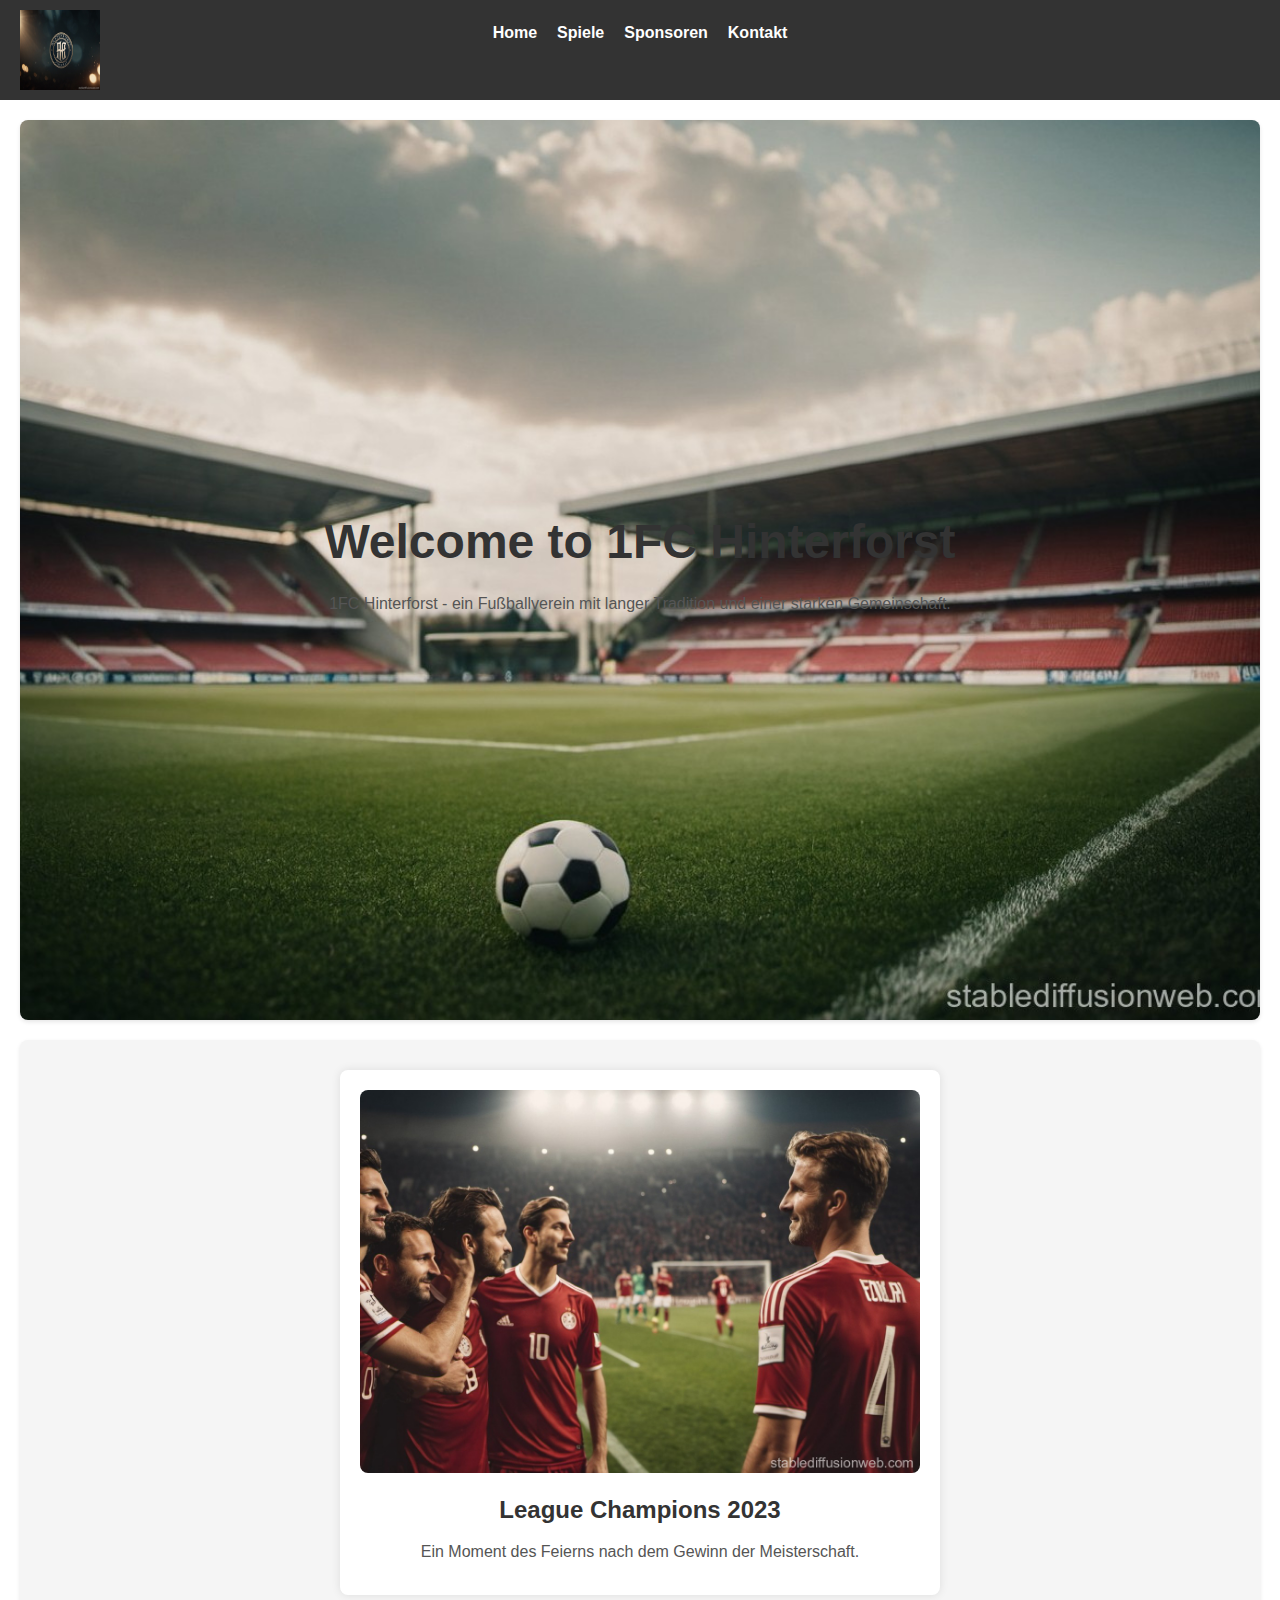
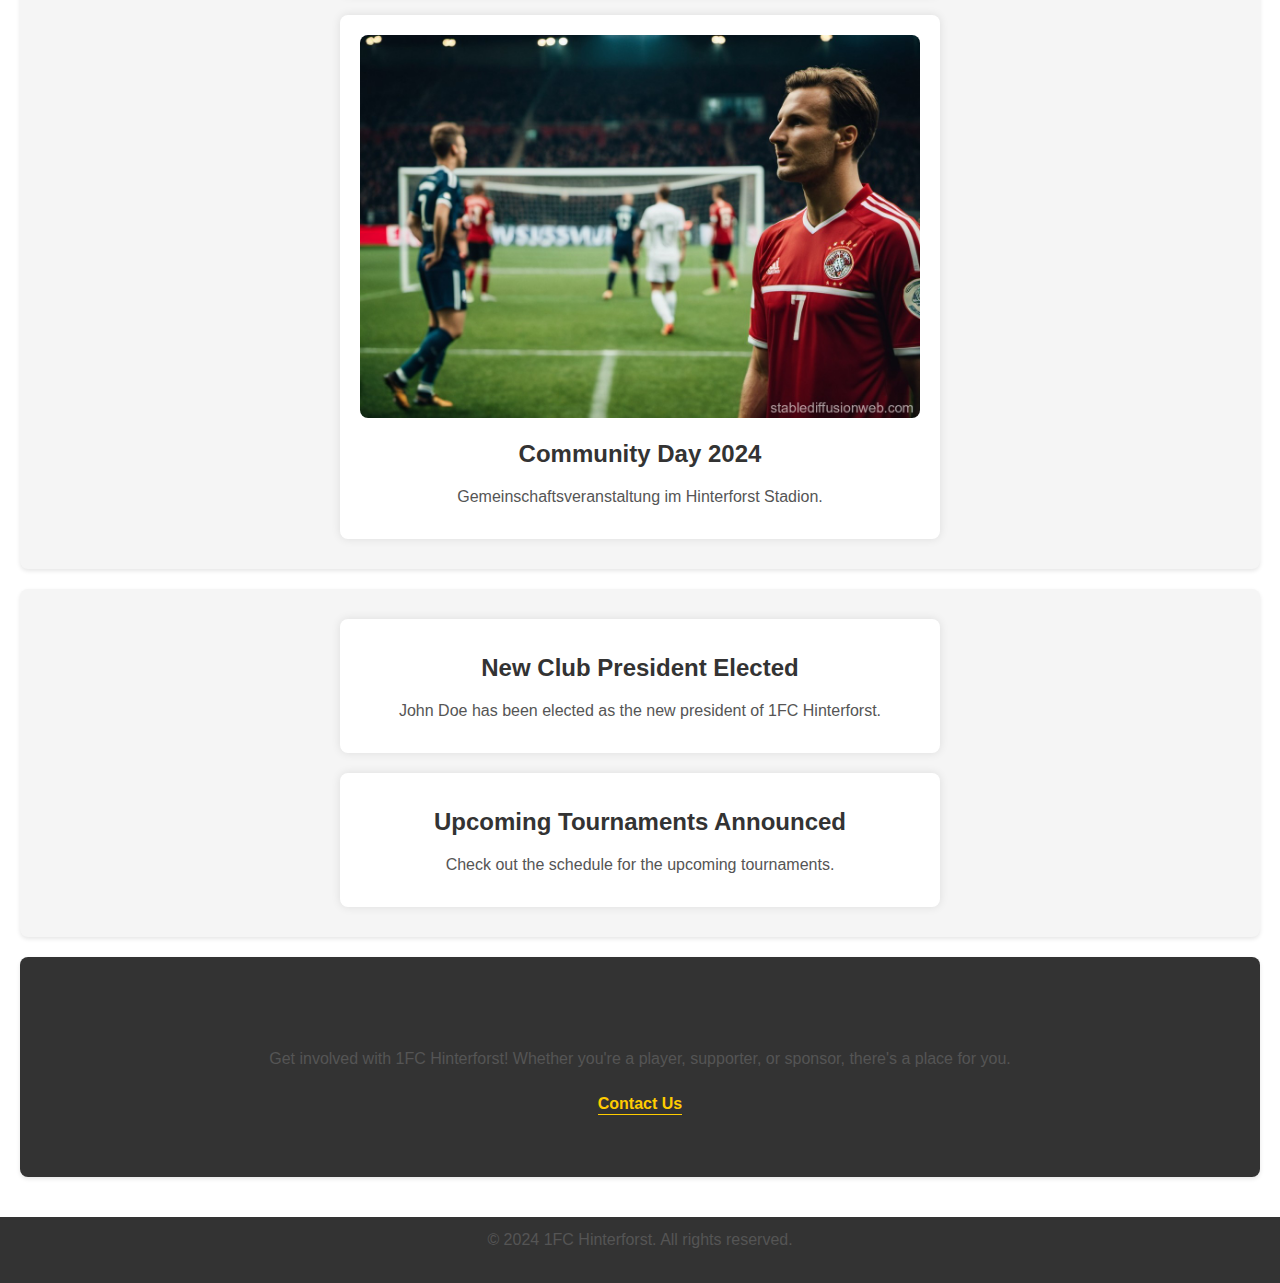
==== index.html @ 817dc49d "website läuft" ====
<!DOCTYPE html>
<html lang="de">
<head>
    <meta charset="UTF-8">
    <meta name="viewport" content="width=device-width, initial-scale=1.0">
    <title>1FC Hinterforst</title>
    <link rel="stylesheet" href="styles.css"> <!-- link to external stylesheet -->
    <style>
        /* Additional styles for the highlights and news sections */
        #highlights, #news {
            background-color: #f5f5f5;
            padding: 20px 0;
            text-align: center;
        }

        .highlight, .news-item {
            display: inline-block;
            width: calc(50% - 20px);
            margin: 10px;
            background-color: #fff;
            padding: 20px;
            border-radius: 8px;
            box-shadow: 0 0 10px rgba(0, 0, 0, 0.1);
            text-align: center;
            vertical-align: top;
        }

        .highlight img, .news-item img {
            max-width: 100%;
            height: auto;
            border-radius: 8px;
        }

        .highlight h3, .news-item h3 {
            margin-top: 10px;
            font-family: 'Arial', sans-serif; /* Separate font for titles */
            font-size: 1.5rem; /* Larger font size for titles */
            font-weight: bold; /* Bold font weight for titles */
        }

        .highlight p, .news-item p {
            margin: 10px 0;
            font-family: 'Helvetica', sans-serif; /* Font for regular text */
            font-size: 1rem; /* Normal font size for regular text */
        }

        /* Responsive styles */
        @media (max-width: 768px) {
            .highlight, .news-item {
                width: 100%;
            }
        }
    </style>
</head>
<body>
<header>
    <img id="club-logo" src="186edff5-66ef-43fa-a8b8-785b98fd1cc7(1).jpg" alt="Club Logo">
    <nav>
        <ul>
            <li><a href="Home.html">Home</a></li>
            <li><a href="spiele.html">Spiele</a></li>
            <li><a href="sponsoren.html">Sponsoren</a></li>
            <li><a href="kontakt.html">Kontakt</a></li>
        </ul>
    </nav>
</header>
<main>
    <section id="welcome">
        <div class="content">
            <h1>Welcome to 1FC Hinterforst</h1>
            <p>1FC Hinterforst - ein Fußballverein mit langer Tradition und einer starken Gemeinschaft.</p>
        </div>
    </section>

    <section id="highlights">
        <a href="leagueBericht.html" style="text-decoration: none; color: inherit;">
            <div class="highlight">
                <img src="bild2.jpg" alt="Highlight 1">
                <h3>League Champions 2023</h3>
                <p>Ein Moment des Feierns nach dem Gewinn der Meisterschaft.</p>
            </div>
        </a>
        <a href="communityDayBericht.html" style="text-decoration: none; color: inherit;">
            <div class="highlight">
                <img src="bild1.jpg" alt="Highlight 2">
                <h3>Community Day 2024</h3>
                <p>Gemeinschaftsveranstaltung im Hinterforst Stadion.</p>
            </div>
        </a>
    </section>

    <section id="news">
        <a href="newpresident.html" style="text-decoration: none; color: inherit;">
            <div class="news-item">
                <h3>New Club President Elected</h3>
                <p>John Doe has been elected as the new president of 1FC Hinterforst.</p>
            </div>
        </a>
        <div class="news-item">
            <h3>Upcoming Tournaments Announced</h3>
            <p>Check out the schedule for the upcoming tournaments.</p>
        </div>
    </section>



    <section id="call-to-action">
        <div class="content">
            <h2>Join the Games or Support the Club</h2>
            <p>Get involved with 1FC Hinterforst! Whether you're a player, supporter, or sponsor, there's a place for you.</p>
            <p><a href="kontakt.html">Contact Us</a></p>
        </div>
    </section>
</main>
<footer>
    <p>&copy; 2024 1FC Hinterforst. All rights reserved.</p>
</footer>

</body>
</html>
---- styles.css ----
/* Global Styles */
* {
    box-sizing: border-box;
    margin: 0;
    padding: 0;
}

body {
    font-family: 'Segoe UI', Tahoma, Geneva, Verdana, sans-serif;
    line-height: 1.6;
    color: var(--text-color);
    background-color: var(--bg-color);
}

h1, h2, h3, h4, h5, h6 {
    font-weight: bold;
    color: #333;
    margin-bottom: 10px;
}

p {
    margin-bottom: 20px;
    color: #555;
}

a {
    text-decoration: none;
    color: #337ab7;
}

a:hover {
    color: #23527c;
}


/* Header Styles */
header {
    background-color: #333;
    color: #fff;
    padding: 20px 0;
    text-align: center;
    position: relative;
    height: 100px; /* Feste Höhe des Headers */
}

#club-logo {
    position: absolute;
    top: 10px; /* Anpassen nach Bedarf */
    left: 20px; /* Anpassen nach Bedarf */
    width: 80px; /* Breite des quadratischen Logos */
    height: 80px; /* Höhe des quadratischen Logos */
}

header nav {
    display: flex;
    justify-content: center;
}

header nav ul {
    display: flex;
    list-style: none;
    margin: 0;
    padding: 0;
}

header nav li {
    margin: 0 10px;
}

header nav a {
    color: #fff;
    font-weight: bold;
    transition: color 0.3s ease;
}

header nav a:hover {
    color: #ffcc00;
}

/* Main Styles */
main {
    padding: 20px;
}

section {
    background-color: #fff;
    padding: 20px;
    margin-bottom: 20px;
    border-radius: 8px;
    box-shadow: 0 2px 4px rgba(0, 0, 0, 0.1);
}

section h2 {
    margin-top: 0;
    color: #333;
}

/* Homepage Styles */
#welcome {
    background-image: url('bild3.jpg');
    background-size: cover;
    background-position: center;
    height: 100vh;
    display: flex;
    justify-content: center;
    align-items: center;
    color: #fff;
    text-align: center;
}

#welcome h1 {
    font-size: 3rem;
    margin-bottom: 10px;
}

/* Highlights Section */
#highlights {
    display: flex;
    flex-wrap: wrap;
    justify-content: center;
}

.highlight {
    margin: 20px;
    width: calc(100% / 2 - 40px); /* Two items per row */
    text-align: center;
    transition: transform 0.3s ease;
}

.highlight:hover {
    transform: translateY(-10px);
}

.highlight img {
    width: 100%;
    height: 200px;
    object-fit: cover;
    border-radius: 8px;
}

/* News Section */
#news {
    text-align: center;
}

.news-item {
    margin-bottom: 20px;
    text-align: left;
}

.news-item h3 {
    margin-bottom: 10px;
}

/* Upcoming Matches Section */
#upcoming-matches {
    text-align: center;
}

.match {
    margin-bottom: 20px;
    text-align: left;
}

.match h3 {
    margin-bottom: 5px;
}

.match p {
    margin-bottom: 5px;
}

.match a {
    color: #337ab7;
    font-weight: bold;
}

.match a:hover {
    color: #23527c;
}

/* Call to Action Section */
#call-to-action {
    background-color: #333;
    color: #fff;
    text-align: center;
    padding: 40px 0;
}

#call-to-action p {
    margin-bottom: 20px;
}

#call-to-action a {
    color: #ffcc00;
    font-weight: bold;
    border-bottom: 1px solid #ffcc00;
    padding-bottom: 2px;
    transition: border-bottom 0.3s ease;
}

#call-to-action a:hover {
    border-bottom: 1px solid transparent;
}

/* Footer Styles */
footer {
    background-color: #333;
    color: #fff;
    text-align: center;
    padding: 10px 0;
}

/* Responsive Design */
@media (max-width: 768px) {
    header nav {
        flex-direction: column;
    }

    header nav a {
        margin: 10px 0;
    }

    .highlight {
        width: calc(100% - 40px); /* One item per row */
    }

    .highlight img,
    .match img,
    .sponsor img {
        height: 350px;
    }

    /* Grid layout for Spiele, Sponsoren, Kontakt */
    #matches,
    #sponsors,
    #contact {
        display: grid;
        grid-template-columns: repeat(auto-fill, minmax(300px, 1fr));
        gap: 20px;
    }
}
/* Additional styles for the slideshow */
.slideshow {
    position: relative;
    overflow: hidden;
    margin-bottom: 20px;
    max-width: 100%;
}

.slides {
    display: flex;
    transition: transform 0.5s ease-in-out;
    justify-content: center; /* Center align the slides */
}

.slide {
    min-width: 100%;
    flex: 0 0 auto;
    transition: transform 0.5s ease-in-out;
}

.highlight {
    background-color: #fff;
    padding: 20px;
    margin-bottom: 20px;
    border-radius: 8px;
    box-shadow: 0 0 10px rgba(0, 0, 0, 0.1);
    text-align: center; /* Center align content */
}

.highlight img {
    max-width: 100%;
    height: auto;
    border-radius: 8px;
}

.highlight h3 {
    margin-top: 10px;
}

.highlight p {
    margin: 10px 0;
}

/* Responsive styles */
@media (max-width: 768px) {
    .slides {
        flex-wrap: wrap;
    }

    .slide {
        min-width: 100%;
    }

    .highlight img {
        border-radius: 0;
    }
}
/* Additional styles for the highlights and news sections */
#highlights, #news {
    background-color: #f5f5f5;
    padding: 20px 0;
    text-align: center;
}

.highlight, .news-item {
    display: inline-block;
    width: calc(50% - 20px); /* 50% width minus margin */
    margin: 10px;
    background-color: #fff;
    padding: 20px;
    border-radius: 8px;
    box-shadow: 0 0 10px rgba(0, 0, 0, 0.1);
    text-align: center;
    vertical-align: top;
}
/* Additional styles for the highlights and news sections */
#highlights, #news {
    background-color: #f5f5f5;
    padding: 20px 0;
    text-align: center;
}

.highlight, .news-item {
    display: inline-block;
    width: calc(50% - 20px); /* 50% width minus margin */
    margin: 10px;
    background-color: #fff;
    padding: 20px;
    border-radius: 8px;
    box-shadow: 0 0 10px rgba(0, 0, 0, 0.1);
    text-align: center;
    vertical-align: top;
}

.highlight img, .news-item img {
    max-width: 100%;
    height: auto;
    border-radius: 8px;
}

.highlight h3, .news-item h3 {
    margin-top: 10px;
    font-family: 'Arial', sans-serif; /* Separate font for titles */
    font-size: 1.5rem; /* Larger font size for titles */
    font-weight: bold; /* Bold font weight for titles */
}

.highlight p, .news-item p {
    margin: 10px 0;
    font-family: 'Helvetica', sans-serif; /* Font for regular text */
    font-size: 1rem; /* Normal font size for regular text */
}

/* Responsive styles */
@media (max-width: 768px) {
    .highlight, .news-item {
        width: 100%;
    }
}

.highlight img, .news-item img {
    max-width: 100%;
    height: auto;
    border-radius: 8px;
}

.highlight h3, .news-item h3 {
    margin-top: 10px;
}

.highlight p, .news-item p {
    margin: 10px 0;
}

/* Responsive styles */
@media (max-width: 768px) {
    .highlight, .news-item {
        width: 100%;
    }
}
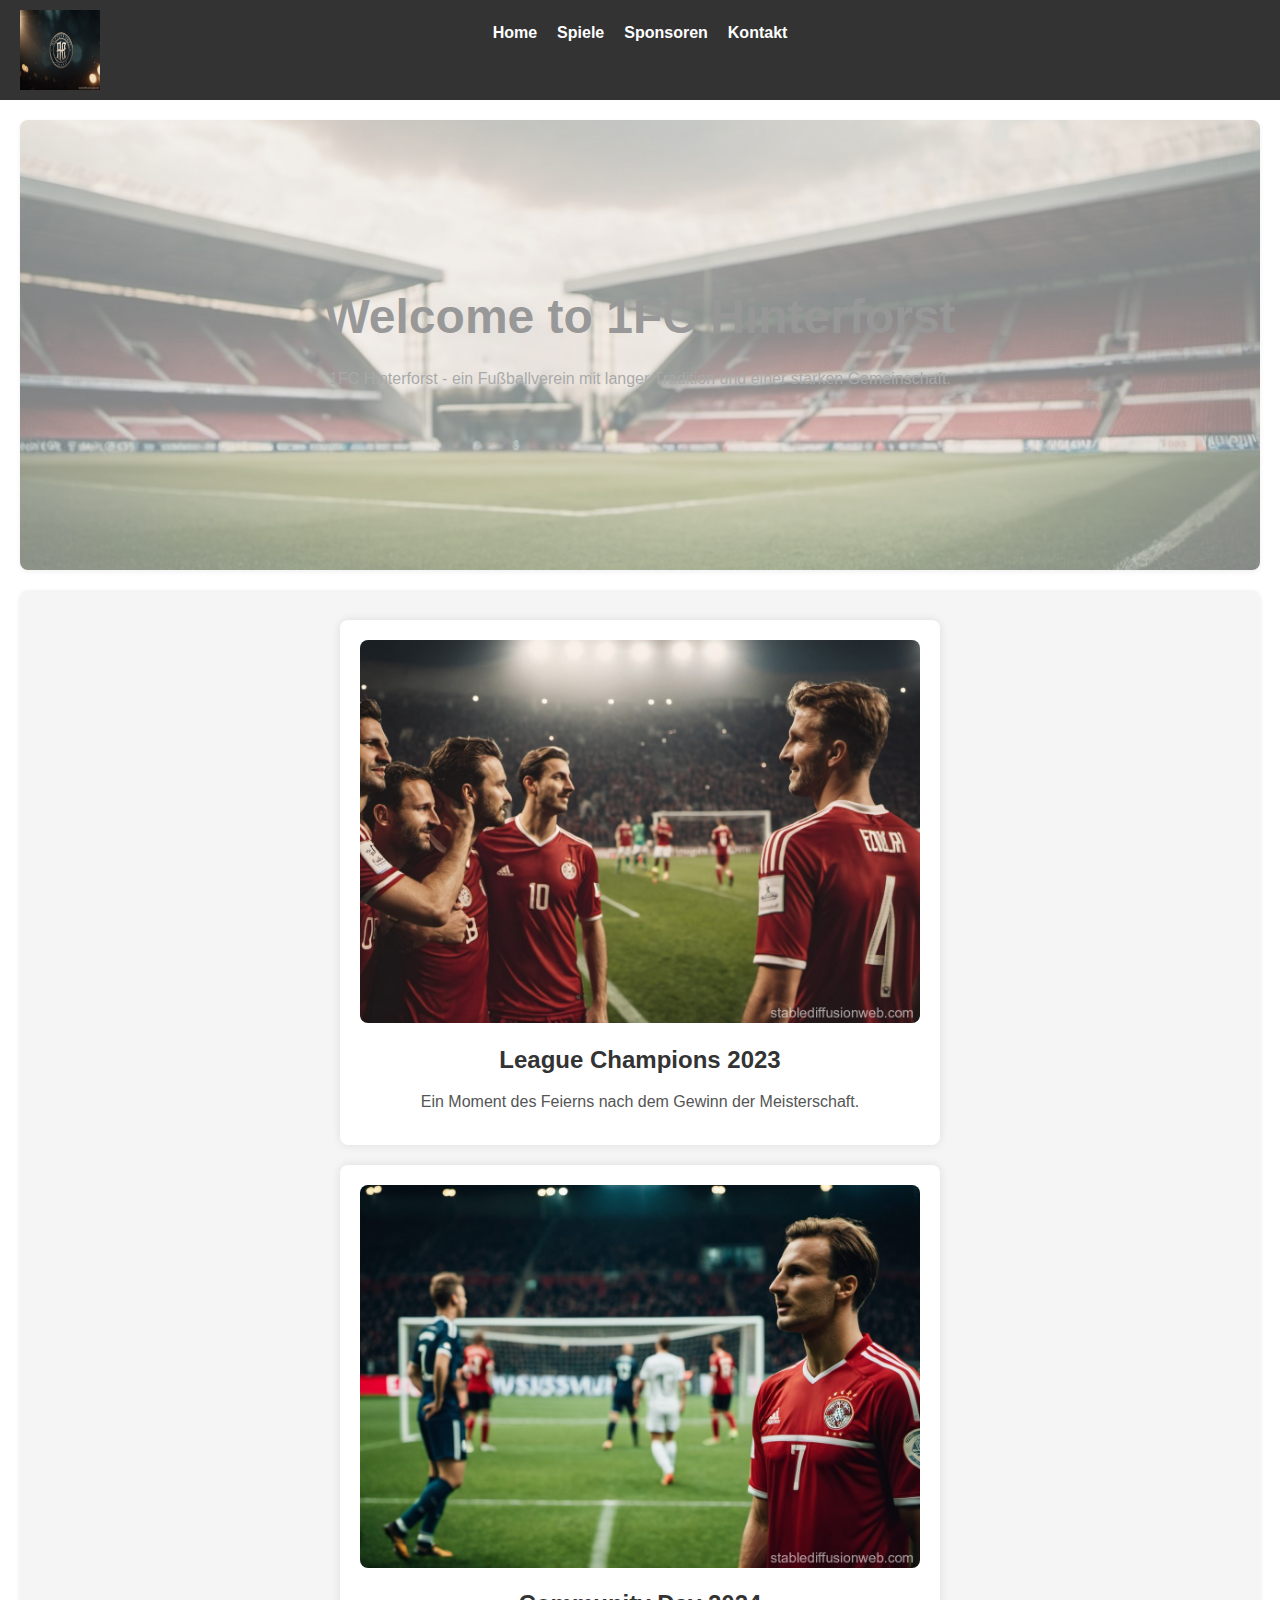
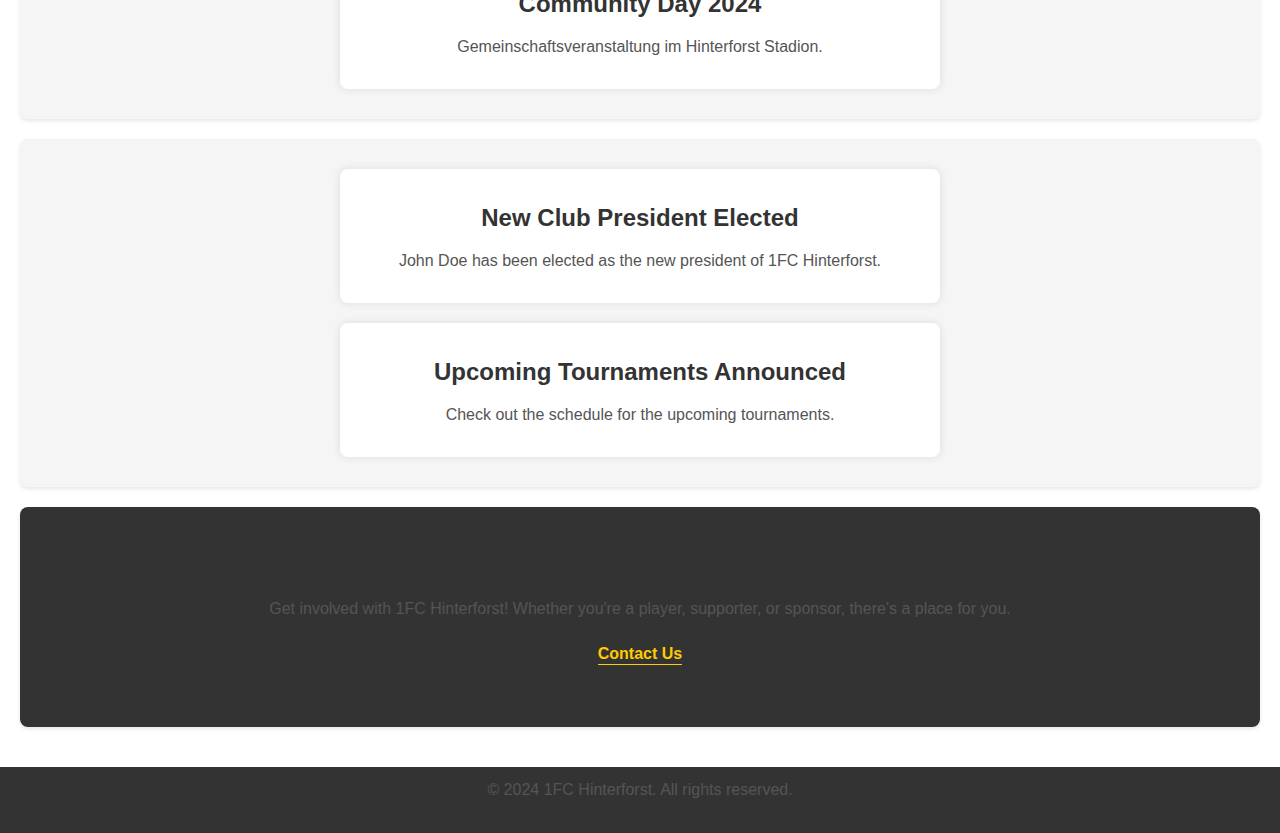
==== commit 35b1c1aa: "website läuft (Updated2)" ====
--- a/index.html
+++ b/index.html
@@ -25,12 +25,6 @@
             vertical-align: top;
         }
 
-        .highlight img, .news-item img {
-            max-width: 100%;
-            height: auto;
-            border-radius: 8px;
-        }
-
         .highlight h3, .news-item h3 {
             margin-top: 10px;
             font-family: 'Arial', sans-serif; /* Separate font for titles */
@@ -54,10 +48,10 @@
 </head>
 <body>
 <header>
-    <img id="club-logo" src="186edff5-66ef-43fa-a8b8-785b98fd1cc7(1).jpg" alt="Club Logo">
+    <img id="club-logo" loading="lazy" src="186edff5-66ef-43fa-a8b8-785b98fd1cc7(1).jpg" alt="Club Logo">
     <nav>
         <ul>
-            <li><a href="Home.html">Home</a></li>
+            <li><a href="index.html">Home</a></li>
             <li><a href="spiele.html">Spiele</a></li>
             <li><a href="sponsoren.html">Sponsoren</a></li>
             <li><a href="kontakt.html">Kontakt</a></li>
@@ -75,14 +69,14 @@
     <section id="highlights">
         <a href="leagueBericht.html" style="text-decoration: none; color: inherit;">
             <div class="highlight">
-                <img src="bild2.jpg" alt="Highlight 1">
+                <img loading="lazy" src="bild2.jpg" alt="Highlight 1">
                 <h3>League Champions 2023</h3>
                 <p>Ein Moment des Feierns nach dem Gewinn der Meisterschaft.</p>
             </div>
         </a>
         <a href="communityDayBericht.html" style="text-decoration: none; color: inherit;">
             <div class="highlight">
-                <img src="bild1.jpg" alt="Highlight 2">
+                <img loading="lazy" src="bild1.jpg" alt="Highlight 2">
                 <h3>Community Day 2024</h3>
                 <p>Gemeinschaftsveranstaltung im Hinterforst Stadion.</p>
             </div>
--- a/styles.css
+++ b/styles.css
@@ -9,18 +9,23 @@
     font-family: 'Segoe UI', Tahoma, Geneva, Verdana, sans-serif;
     line-height: 1.6;
     color: var(--text-color);
-    background-color: var(--bg-color);
+    text-align: center;
+
+    /* background-color: var(--bg-color);*/
 }
 
 h1, h2, h3, h4, h5, h6 {
     font-weight: bold;
     color: #333;
     margin-bottom: 10px;
+
 }
 
 p {
     margin-bottom: 20px;
     color: #555;
+
+
 }
 
 a {
@@ -100,12 +105,13 @@
     background-image: url('bild3.jpg');
     background-size: cover;
     background-position: center;
-    height: 100vh;
+    height: 50vh;
     display: flex;
     justify-content: center;
     align-items: center;
     color: #fff;
     text-align: center;
+    opacity: 0.5;
 }
 
 #welcome h1 {
@@ -159,7 +165,7 @@
 
 .match {
     margin-bottom: 20px;
-    text-align: left;
+
 }
 
 .match h3 {
@@ -239,6 +245,10 @@
         grid-template-columns: repeat(auto-fill, minmax(300px, 1fr));
         gap: 20px;
     }
+
+}
+.contact-form {
+    text-align: center;
 }
 /* Additional styles for the slideshow */
 .slideshow {
